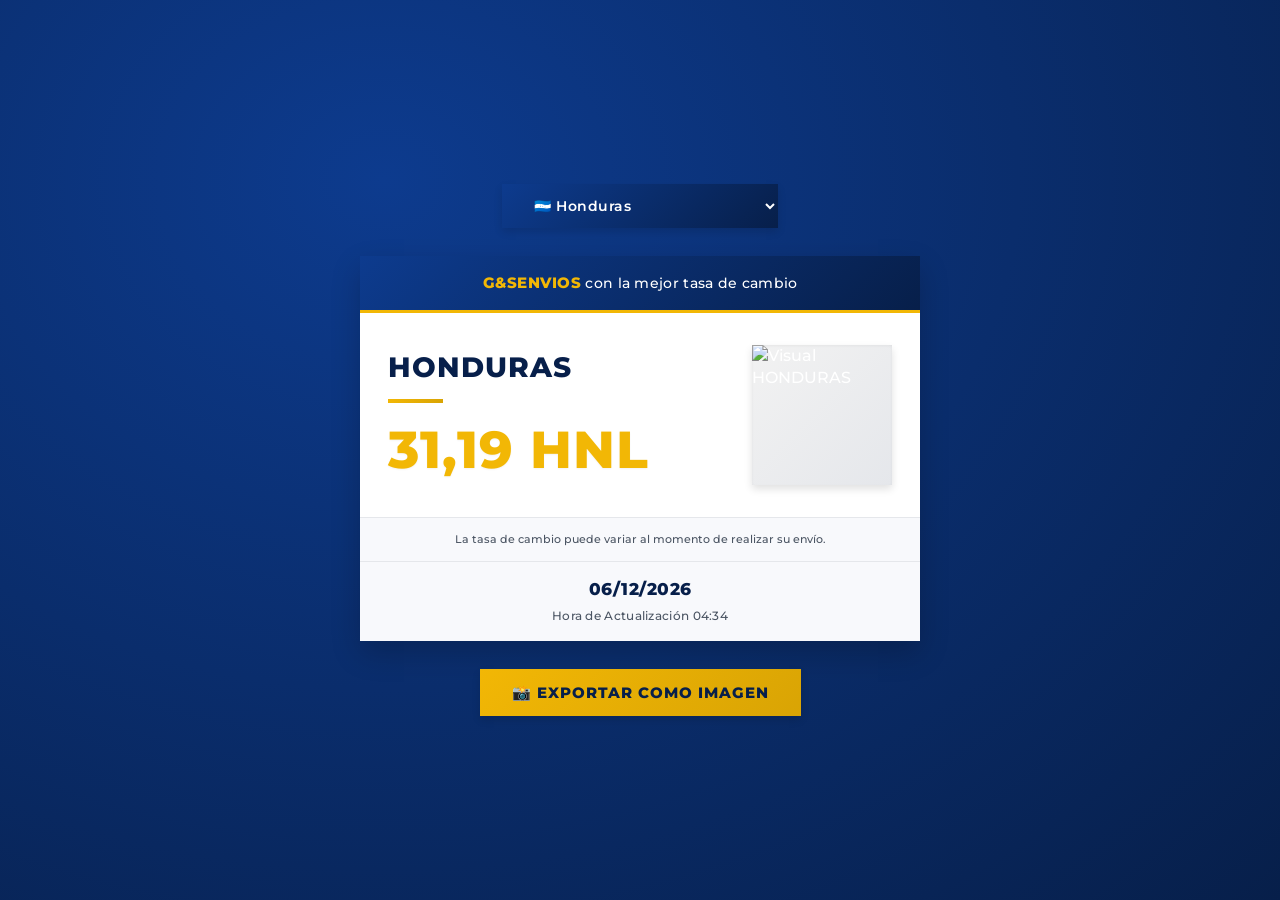
==== cambios.html @ 6161eae7 "feat(Tarjeta): terminadad v1.0" ====
<!DOCTYPE html>
<html lang="es">

<head>
    <meta charset="UTF-8">
    <meta name="viewport" content="width=device-width, initial-scale=1.0, user-scalable=no">
    <title>G&SENVIOS - Tarjeta de Tasa</title>
    <link
        href="https://fonts.googleapis.com/css2?family=Montserrat:wght@400;500;600;700;800&display=swap"
        rel="stylesheet">
    <script src="https://cdn.jsdelivr.net/npm/html2canvas@1.4.1/dist/html2canvas.min.js"></script>
    <link rel="stylesheet" href="css/main.css">
    <link rel="stylesheet" href="css/cambios.css">
</head>

<body>
    <div class="container">
        <select id="country-selector" class="country-selector">
            <option value="honduras">🇭🇳 Honduras</option>
            <option value="colombia">🇨🇴 Colombia</option>
            <option value="republicaDominicana">🇩🇴 República Dominicana</option>
            <option value="estadosUnidos">🇺🇸 Estados Unidos</option>
            <option value="bolivia">🇧🇴 Bolivia</option>
        </select>

        <div id="export-card" class="exchange-card">
            <div class="card-header">
                <span>G&SENVIOS</span>&nbsp;con la mejor tasa de cambio
            </div>
            <div class="card-content">
                <div class="card-left">
                    <div class="country-title" id="card-country">HONDURAS</div>
                    <div class="country-divider"></div>
                    <div class="country-rate" id="card-rate">31,19 HNL</div>
                </div>
                <div class="card-right">
                    <div class="visual-circle">
                        <img id="card-visual" src="assets/visuals/honduras.png"
                            class="country-visual">
                    </div>
                </div>
            </div>
            <div class="card-disclaimer">
                La tasa de cambio puede variar al momento de realizar su envío.
            </div>
            <div class="card-footer">
                <div class="footer-date" id="card-date">05/05/2026</div>
                <div class="footer-time" id="card-time">Hora de Actualización 17:36</div>
            </div>
        </div>

        <button id="download-btn" class="btn-download">📸 EXPORTAR COMO IMAGEN</button>
    </div>

    <script src="js/data.js"></script>
    <script src="js/cambios.js"></script>
</body>

</html>
---- css/main.css ----
/* ============================================
   G&SENVIOS - MAIN.CSS
   Estilos base y componentes compartidos
   Técnica 62.5%: 1rem = 10px
   ============================================ */

/* ========== BASE 62.5% ========== */
html {
    font-size: 62.5%;  /* 16px × 0.625 = 10px */
    height: 100%;
}

/* ========== VARIABLES GLOBALES ========== */
:root {
    /* Colores corporativos */
    --blue-deep: #040F28;
    --blue-dark: #071F4A;
    --blue-main: #0D3B8E;
    --blue-card: #0A2F72;
    --blue-border: #1E5FBC;
    --blue-light: #1654A6;
    --yellow: #F2B705;
    --yellow-dark: #D9A404;
    --yellow-deep: #C48A00;
    --white: #FFFFFF;
    --white-smoke: #F8F9FC;
    --gray-light: #E5E7EB;
    --gray: #9CA3AF;
    --gray-dark: #6B7280;
    --text-dark: #071F4A;
    --text-muted: #4B5563;
    
    /* Sombras */
    --shadow-sm: 0 0.2rem 0.4rem rgba(0, 0, 0, 0.1);
    --shadow-md: 0 0.4rem 0.8rem rgba(0, 0, 0, 0.12);
    --shadow-lg: 0 0.8rem 2rem rgba(0, 0, 0, 0.15);
    --shadow-xl: 0 1.2rem 2.8rem rgba(0, 0, 0, 0.2);
    
    /* Tipografía */
    --font-primary: 'Montserrat', 'Segoe UI', 'Arial', sans-serif;
}

/* ========== RESET ========== */
* {
    margin: 0;
    padding: 0;
    box-sizing: border-box;
}

/* ========== ESTILOS BASE ========== */
body {
    font-family: var(--font-primary);
    font-size: 1.6rem;  /* 16px */
    font-weight: 500;
    line-height: 1.4;
    color: var(--white);
    height: 100%;
}

/* ========== TIPOGRAFÍA COMPARTIDA ========== */
h1, h2, h3, h4, h5, h6 {
    font-weight: 700;
    letter-spacing: 0.05rem;
}

.text-gold {
    color: var(--yellow);
}

.text-blue {
    color: var(--blue-main);
}

.text-dark {
    color: var(--text-dark);
}

.text-muted {
    color: var(--text-muted);
}

/* ========== BOTÓN BASE ========== */
.btn {
    display: inline-block;
    font-family: var(--font-primary);
    font-weight: 700;
    text-align: center;
    cursor: pointer;
    transition: all 0.2s ease;
    border: none;
}

.btn-gold {
    background: var(--yellow);
    color: var(--blue-dark);
}

.btn-gold:hover {
    background: var(--yellow-dark);
    transform: scale(1.02);
}

.btn-blue {
    background: var(--blue-main);
    color: var(--white);
}

.btn-blue:hover {
    background: var(--blue-card);
}

/* ========== DIVISOR COMPARTIDO ========== */
.divider {
    height: 0.2rem;
    background: linear-gradient(90deg, 
        transparent, 
        var(--blue-border), 
        var(--yellow), 
        var(--blue-border), 
        transparent);
}

.divider-gold {
    height: 0.3rem;
    background: var(--yellow);
    width: 5rem;
}

/* ========== TARJETA BASE ========== */
.card-base {
    background: var(--white);
    box-shadow: var(--shadow-lg);
    overflow: hidden;
}

.card-base:hover {
    transform: translateY(-0.2rem);
    box-shadow: var(--shadow-xl);
}

/* ========== HEADER COMPARTIDO ========== */
.brand-header {
    background: linear-gradient(135deg, var(--blue-main) 0%, var(--blue-dark) 100%);
    border-bottom: 0.3rem solid var(--yellow);
}

.brand-title {
    font-size: 2rem;
    font-weight: 800;
    color: var(--white);
    letter-spacing: 0.15rem;
}

.brand-title span {
    color: var(--yellow);
}

/* ========== UTILIDADES ========== */
.text-center {
    text-align: center;
}

.text-uppercase {
    text-transform: uppercase;
}

.flex {
    display: flex;
}

.flex-center {
    display: flex;
    align-items: center;
    justify-content: center;
}

.flex-between {
    display: flex;
    align-items: center;
    justify-content: space-between;
}

.grid-3 {
    display: grid;
    grid-template-columns: repeat(3, 1fr);
    gap: 2rem;
}

/* ========== RESPONSIVE BASE ========== */
@media (max-width: 768px) {
    .grid-3 {
        grid-template-columns: 1fr;
        gap: 1.6rem;
    }
}

/* ========== ANIMACIONES COMPARTIDAS ========== */
@keyframes fadeIn {
    from {
        opacity: 0;
        transform: translateY(1rem);
    }
    to {
        opacity: 1;
        transform: translateY(0);
    }
}

@keyframes pulse {
    0% { opacity: 0.6; }
    50% { opacity: 1; }
    100% { opacity: 0.6; }
}

.animate-fade {
    animation: fadeIn 0.3s ease forwards;
}

.animate-pulse {
    animation: pulse 1.5s ease infinite;
}

/* ========== SCROLLBAR ========== */
::-webkit-scrollbar {
    width: 0.6rem;
    height: 0.6rem;
}

::-webkit-scrollbar-track {
    background: var(--blue-dark);
    border-radius: 0.3rem;
}

::-webkit-scrollbar-thumb {
    background: var(--yellow);
    border-radius: 0.3rem;
}

::-webkit-scrollbar-thumb:hover {
    background: var(--yellow-dark);
}
---- css/cambios.css ----
/* ============================================
   G&SENVIOS - TARJETA.CSS
   Estilos específicos para la tarjeta de WhatsApp
   TODAS LAS MEDIDAS EN rem (1rem = 10px)
   ============================================ */

/* ========== CONTENEDOR PRINCIPAL ========== */
.container {
    display: flex;
    flex-direction: column;
    align-items: center;
    gap: 2.8rem;
    max-width: 100%;
    min-height: 100vh;
    justify-content: center;
    background: radial-gradient(ellipse at 30% 20%, var(--blue-main) 0%, var(--blue-dark) 100%);
    padding: 4rem 2rem;
}

/* ========== SELECTOR DE PAÍS ========== */
.country-selector {
    background: linear-gradient(135deg, var(--blue-main) 0%, var(--blue-dark) 100%);
    color: var(--white);
    font-family: var(--font-primary);
    font-size: 1.4rem;
    font-weight: 600;
    padding: 1.2rem 2.8rem;
    border: none;
    cursor: pointer;
    letter-spacing: 0.05rem;
    transition: all 0.2s ease;
    box-shadow: var(--shadow-md);
}

.country-selector:hover {
    transform: translateY(-0.1rem);
    box-shadow: var(--shadow-lg);
}

.country-selector:focus {
    outline: none;
    box-shadow: 0 0 0 0.3rem var(--yellow);
}

.country-selector option {
    background: var(--white);
    color: var(--blue-dark);
}

/* ========== TARJETA PRINCIPAL ========== */
.exchange-card {
    width: 56rem;
    max-width: 100%;
    background: var(--white);
    box-shadow: var(--shadow-xl);
    transition: transform 0.2s ease, box-shadow 0.2s ease;
}

.exchange-card:hover {
    transform: translateY(-0.3rem);
    box-shadow: 0 2.5rem 4rem -1.2rem rgba(0, 0, 0, 0.4);
}

/* ========== HEADER TARJETA ========== */
.exchange-card .card-header {
    background: linear-gradient(135deg, var(--blue-main) 0%, var(--blue-dark) 100%);
    padding: 1.6rem 2.4rem;
    text-align: center;
    color: var(--white);
    font-size: 1.4rem;
    font-weight: 500;
    letter-spacing: 0.03rem;
    border-bottom: 0.3rem solid var(--yellow);
}

.exchange-card .card-header span {
    font-weight: 800;
    color: var(--yellow);
    font-size: 1.5rem;
    letter-spacing: 0.05rem;
}

/* ========== CONTENIDO ========== */
.card-content {
    display: flex;
    align-items: center;
    justify-content: space-between;
    padding: 3.2rem 2.8rem;
    gap: 2.4rem;
}

/* Lado izquierdo */
.card-left {
    flex: 1;
    min-width: 16rem;
}

.country-title {
    font-size: 2.8rem;
    font-weight: 800;
    color: var(--blue-dark);
    letter-spacing: 0.1rem;
    text-transform: uppercase;
    line-height: 1.2;
}

.country-divider {
    width: 5.5rem;
    height: 0.4rem;
    background: linear-gradient(90deg, var(--yellow), var(--yellow-dark));
    margin: 1.4rem 0 1.8rem 0;
}

.country-rate {
    font-size: 5.2rem;
    font-weight: 800;
    color: var(--yellow);
    line-height: 1.1;
    letter-spacing: 0.1rem;
    word-break: break-word;
    text-shadow: 0 0.1rem 0.2rem rgba(0, 0, 0, 0.05);
}

.country-rate.disabled {
    font-size: 2rem;
    font-weight: 600;
    color: var(--gray-dark);
}

/* Lado derecho */
.card-right {
    flex-shrink: 0;
}

.visual-circle {
    width: 14rem;
    height: 14rem;
    background: linear-gradient(135deg, #F2F2F2 0%, var(--gray-light) 100%);
    display: flex;
    align-items: center;
    justify-content: center;
    overflow: hidden;
    box-shadow: inset 0 0.1rem 0.3rem rgba(0, 0, 0, 0.05), var(--shadow-md);
}

.country-visual {
    width: 100%;
    height: 100%;
    object-fit: cover;
}

/* ========== DISCLAIMER ========== */
.card-disclaimer {
    background: var(--white-smoke);
    padding: 1.4rem 2.4rem;
    text-align: center;
    font-size: 1.1rem;
    font-weight: 500;
    color: var(--text-muted);
    border-top: 0.1rem solid var(--gray-light);
    border-bottom: 0.1rem solid var(--gray-light);
}

/* ========== FOOTER ========== */
.card-footer {
    background: var(--white-smoke);
    padding: 1.6rem 2.4rem;
    text-align: center;
}

.footer-date {
    font-size: 1.7rem;
    font-weight: 800;
    color: var(--blue-dark);
    margin-bottom: 0.6rem;
    letter-spacing: 0.05rem;
}

.footer-time {
    font-size: 1.2rem;
    font-weight: 500;
    color: var(--text-muted);
    letter-spacing: 0.03rem;
}

/* ========== BOTÓN DESCARGAR ========== */
.btn-download {
    background: linear-gradient(135deg, var(--yellow) 0%, var(--yellow-dark) 100%);
    color: var(--blue-dark);
    font-family: var(--font-primary);
    font-size: 1.5rem;
    font-weight: 800;
    padding: 1.4rem 3.2rem;
    border: none;
    cursor: pointer;
    transition: all 0.2s ease;
    letter-spacing: 0.1rem;
    box-shadow: var(--shadow-md);
}

.btn-download:hover {
    background: linear-gradient(135deg, var(--yellow-dark) 0%, var(--yellow-deep) 100%);
    transform: scale(1.02);
    box-shadow: var(--shadow-lg);
}

.btn-download:active {
    transform: scale(0.98);
}

.btn-download.loading {
    opacity: 0.6;
    pointer-events: none;
    transform: none;
}

/* ========== RESPONSIVE TARJETA ========== */
@media (max-width: 620px) {
    .exchange-card { width: 95%; }
    
    .card-content {
        flex-direction: column;
        text-align: center;
        padding: 2.4rem 2rem;
    }
    
    .country-divider { margin: 1.2rem auto 1.6rem auto; }
    .country-title { font-size: 2.4rem; }
    .country-rate { font-size: 4.4rem; }
    .visual-circle { width: 12rem; height: 12rem; }
    .card-left { text-align: center; }
}

@media (max-width: 400px) {
    html { font-size: 55%; }  /* Escala todo */
}

@media (max-width: 340px) {
    html { font-size: 50%; }  /* Escala todo */
}
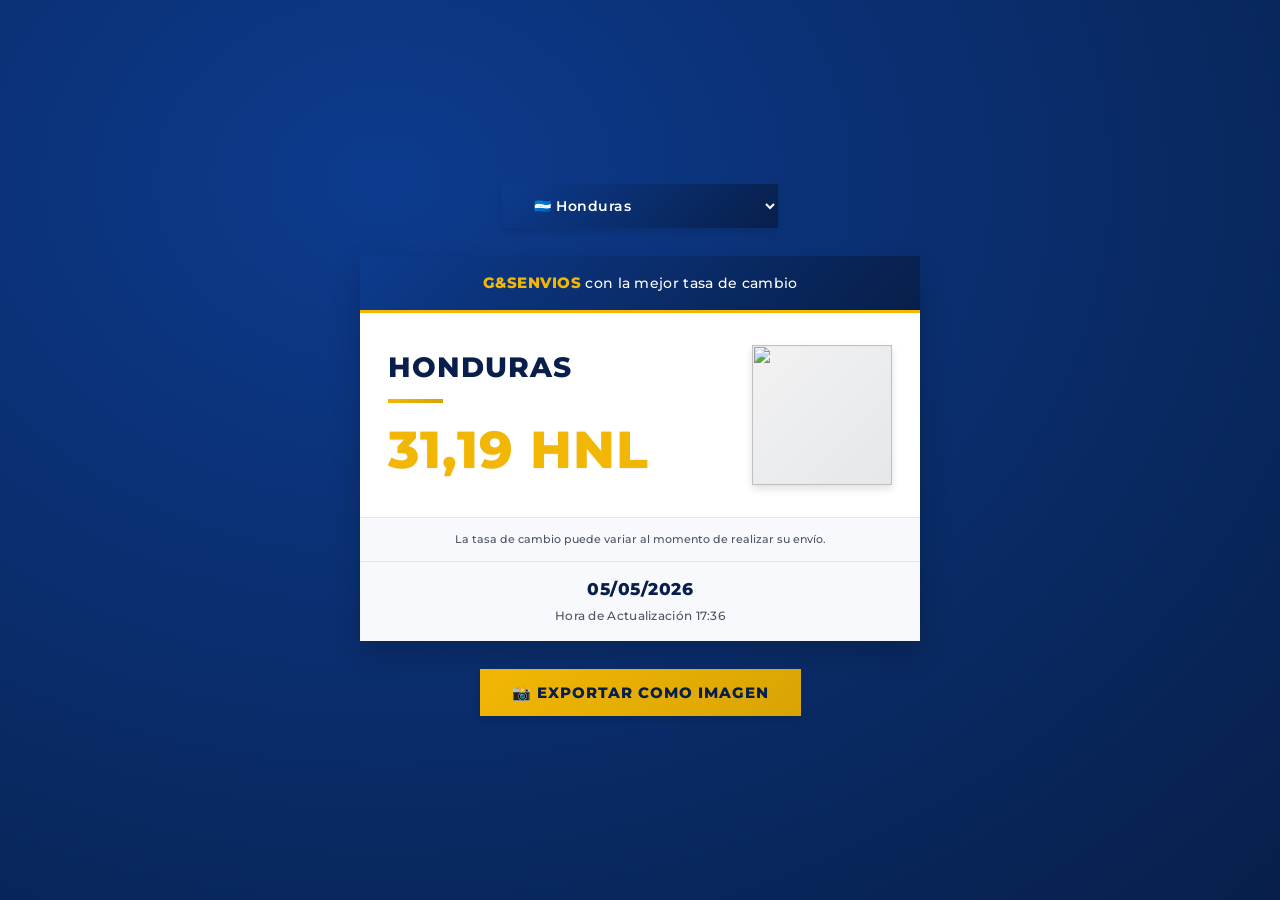
==== commit cd34b61e: "feat:  finished final version 1.0" ====
--- a/cambios.html
+++ b/cambios.html
@@ -1,59 +1,53 @@
-<!DOCTYPE html>
+<!doctype html>
 <html lang="es">
+	<head>
+		<meta charset="UTF-8" />
+		<meta name="viewport" content="width=device-width, initial-scale=1.0, user-scalable=no" />
+		<title>G&SENVIOS - Tarjeta de Tasa</title>
+		<link
+			href="https://fonts.googleapis.com/css2?family=Montserrat:wght@400;500;600;700;800&display=swap"
+			rel="stylesheet"
+		/>
+		<script src="https://cdn.jsdelivr.net/npm/html2canvas@1.4.1/dist/html2canvas.min.js"></script>
+		<link rel="stylesheet" href="css/main.css" />
+		<link rel="stylesheet" href="css/cambios.css" />
+	</head>
 
-<head>
-    <meta charset="UTF-8">
-    <meta name="viewport" content="width=device-width, initial-scale=1.0, user-scalable=no">
-    <title>G&SENVIOS - Tarjeta de Tasa</title>
-    <link
-        href="https://fonts.googleapis.com/css2?family=Montserrat:wght@400;500;600;700;800&display=swap"
-        rel="stylesheet">
-    <script src="https://cdn.jsdelivr.net/npm/html2canvas@1.4.1/dist/html2canvas.min.js"></script>
-    <link rel="stylesheet" href="css/main.css">
-    <link rel="stylesheet" href="css/cambios.css">
-</head>
+	<body>
+		<div class="container">
+			<select id="country-selector" class="country-selector">
+				<option value="honduras">🇭🇳 Honduras</option>
+				<option value="colombia">🇨🇴 Colombia</option>
+				<option value="republicaDominicana">🇩🇴 República Dominicana</option>
+				<option value="estadosUnidos">🇺🇸 Estados Unidos</option>
+				<option value="bolivia">🇧🇴 Bolivia</option>
+			</select>
 
-<body>
-    <div class="container">
-        <select id="country-selector" class="country-selector">
-            <option value="honduras">🇭🇳 Honduras</option>
-            <option value="colombia">🇨🇴 Colombia</option>
-            <option value="republicaDominicana">🇩🇴 República Dominicana</option>
-            <option value="estadosUnidos">🇺🇸 Estados Unidos</option>
-            <option value="bolivia">🇧🇴 Bolivia</option>
-        </select>
+			<div id="export-card" class="exchange-card">
+				<div class="card-header"><span>G&SENVIOS</span>&nbsp;con la mejor tasa de cambio</div>
+				<div class="card-content">
+					<div class="card-left">
+						<div class="country-title" id="card-country">HONDURAS</div>
+						<div class="country-divider"></div>
+						<div class="country-rate" id="card-rate">31,19 HNL</div>
+					</div>
+					<div class="card-right">
+						<div class="visual-circle">
+							<img id="card-visual" src="assets/visuals/honduras.png" class="country-visual" />
+						</div>
+					</div>
+				</div>
+				<div class="card-disclaimer">La tasa de cambio puede variar al momento de realizar su envío.</div>
+				<div class="card-footer">
+					<div class="footer-date" id="card-date">05/05/2026</div>
+					<div class="footer-time" id="card-time">Hora de Actualización 17:36</div>
+				</div>
+			</div>
 
-        <div id="export-card" class="exchange-card">
-            <div class="card-header">
-                <span>G&SENVIOS</span>&nbsp;con la mejor tasa de cambio
-            </div>
-            <div class="card-content">
-                <div class="card-left">
-                    <div class="country-title" id="card-country">HONDURAS</div>
-                    <div class="country-divider"></div>
-                    <div class="country-rate" id="card-rate">31,19 HNL</div>
-                </div>
-                <div class="card-right">
-                    <div class="visual-circle">
-                        <img id="card-visual" src="assets/visuals/honduras.png"
-                            class="country-visual">
-                    </div>
-                </div>
-            </div>
-            <div class="card-disclaimer">
-                La tasa de cambio puede variar al momento de realizar su envío.
-            </div>
-            <div class="card-footer">
-                <div class="footer-date" id="card-date">05/05/2026</div>
-                <div class="footer-time" id="card-time">Hora de Actualización 17:36</div>
-            </div>
-        </div>
+			<button id="download-btn" class="btn-download">📸 EXPORTAR COMO IMAGEN</button>
+		</div>
 
-        <button id="download-btn" class="btn-download">📸 EXPORTAR COMO IMAGEN</button>
-    </div>
-
-    <script src="js/data.js"></script>
-    <script src="js/cambios.js"></script>
-</body>
-
-</html>+		<script src="js/data.js"></script>
+		<script src="js/cambios.js"></script>
+	</body>
+</html>
